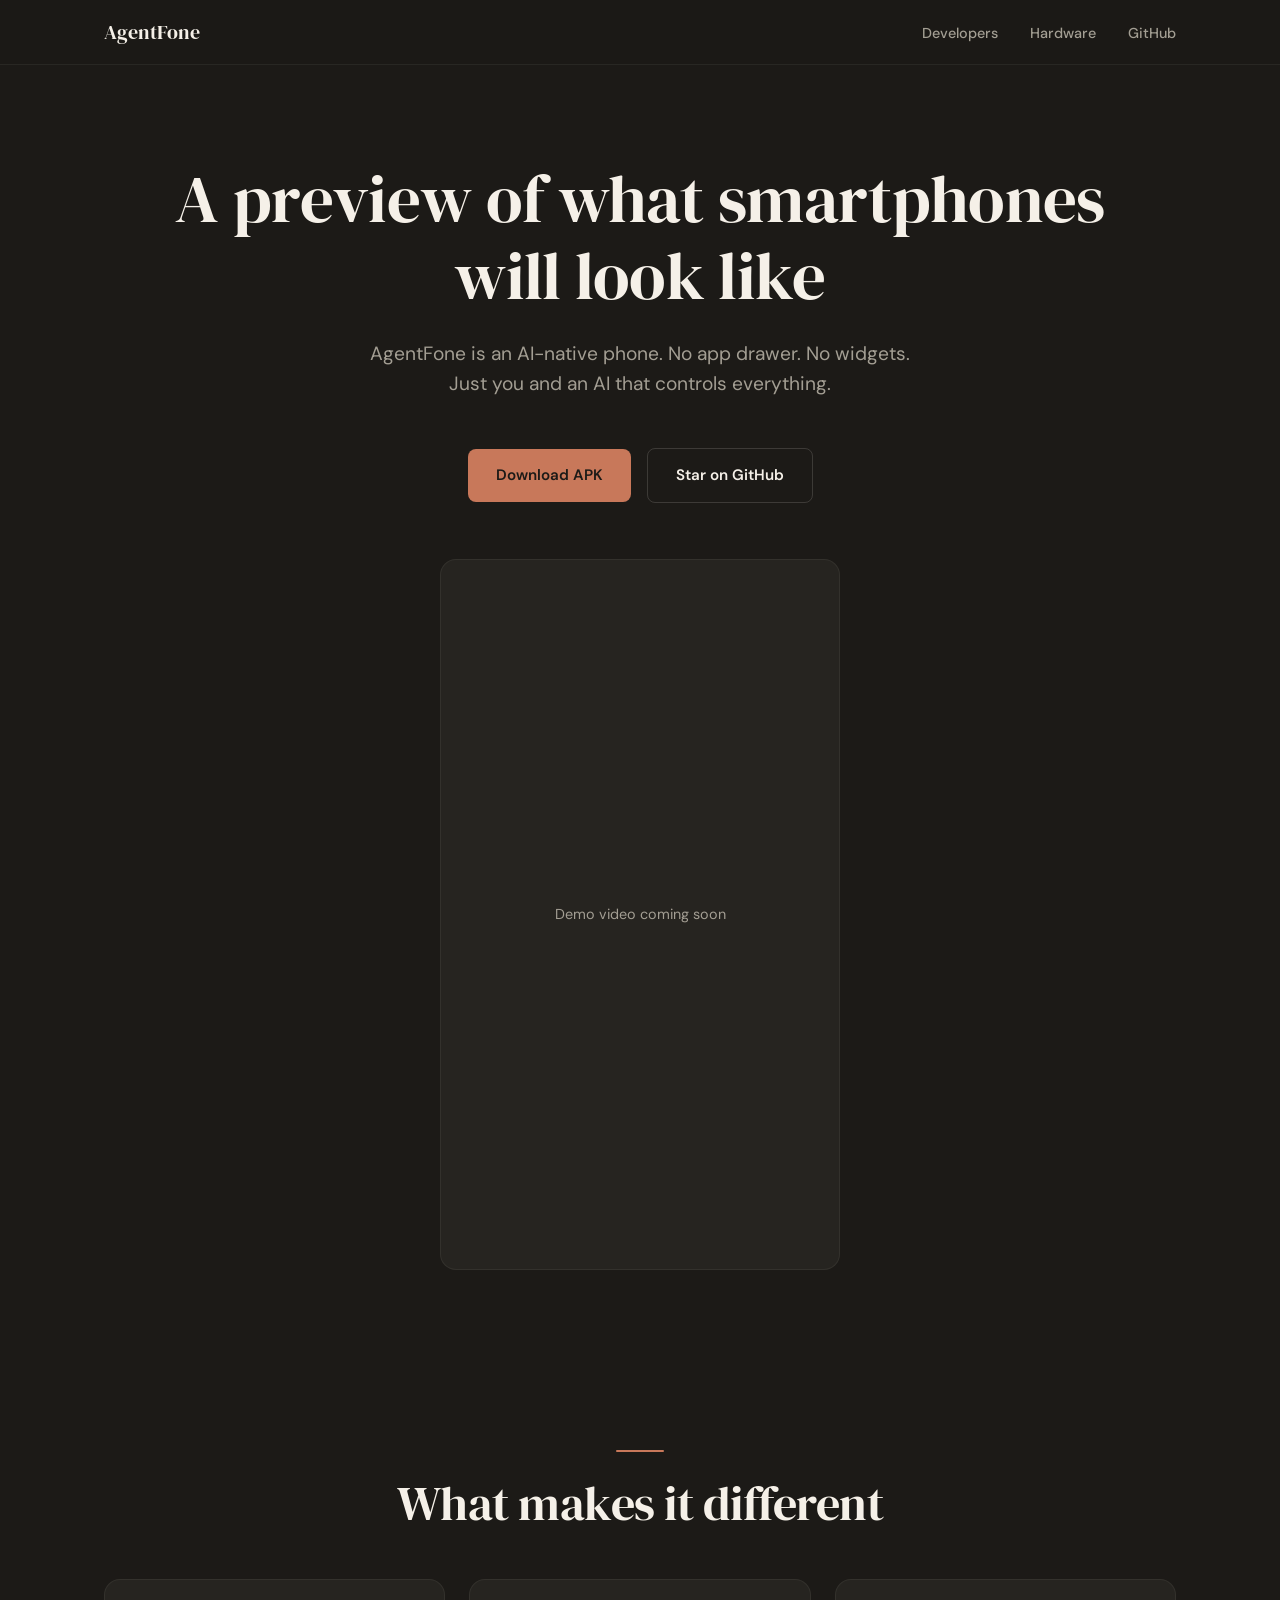
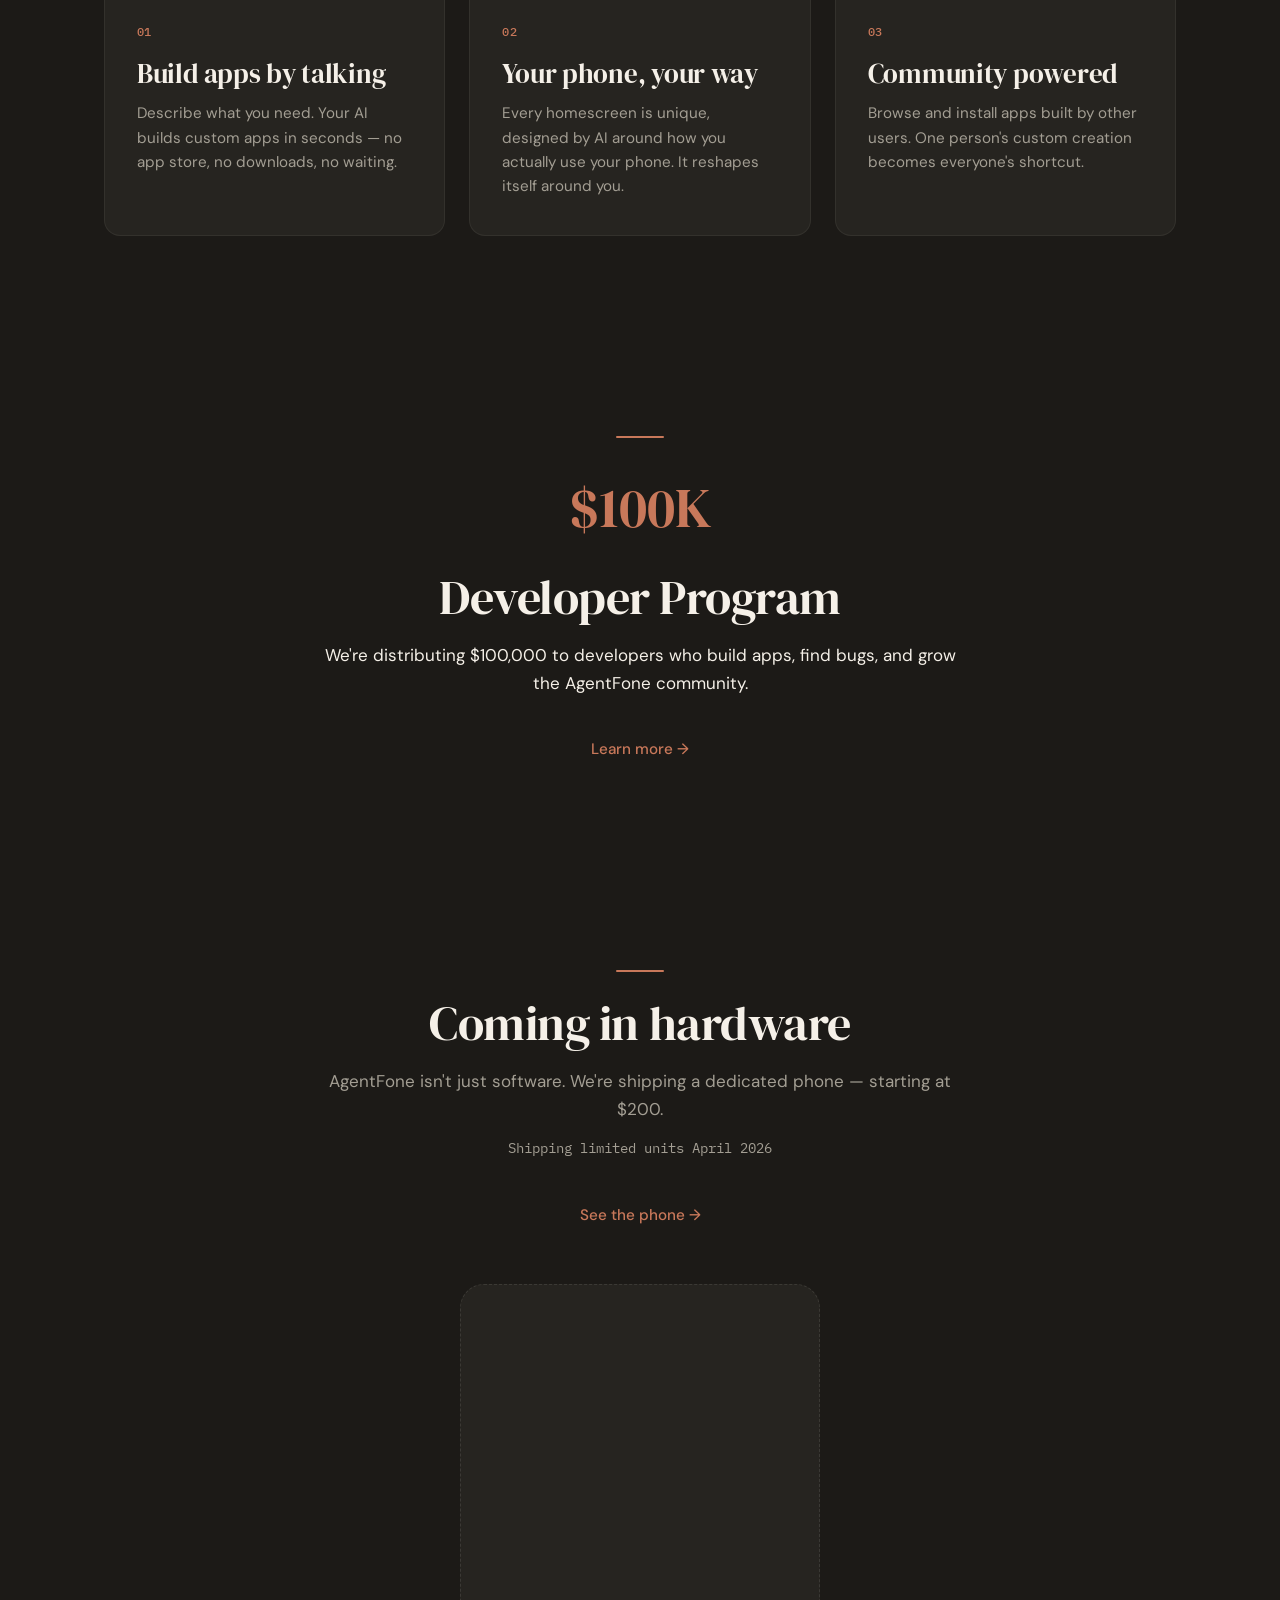
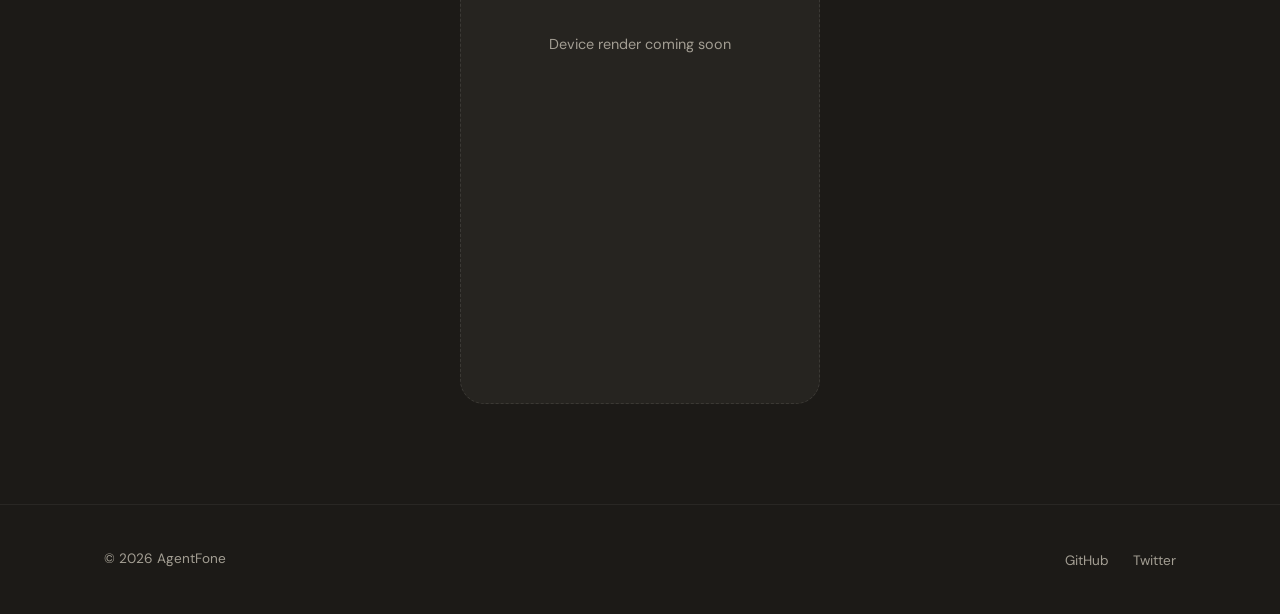
==== index.html @ 5f83a8c9 "Initial site: landing, developer program, hardware pages Static website for agentfone.io with dark t" ====
<!DOCTYPE html>
<html lang="en">
<head>
  <meta charset="UTF-8" />
  <meta name="viewport" content="width=device-width, initial-scale=1.0" />
  <title>AgentFone — A preview of what smartphones will look like</title>
  <meta name="description" content="AgentFone is an AI-native phone. No app drawer. No widgets. Just you and an AI that controls everything." />
  <meta property="og:title" content="AgentFone" />
  <meta property="og:description" content="A preview of what smartphones will look like" />
  <meta property="og:type" content="website" />
  <meta property="og:url" content="https://agentfone.io" />
  <link rel="stylesheet" href="styles.css" />
  <link rel="icon" href="data:image/svg+xml,<svg xmlns='http://www.w3.org/2000/svg' viewBox='0 0 100 100'><text y='.9em' font-size='90'>📱</text></svg>" />
</head>
<body>

  <!-- Nav -->
  <nav>
    <div class="container">
      <a href="/" class="nav-logo">AgentFone</a>
      <button class="nav-hamburger" aria-label="Menu" onclick="document.querySelector('.nav-links').classList.toggle('open')">
        <span></span><span></span><span></span>
      </button>
      <ul class="nav-links">
        <li><a href="/developers.html">Developers</a></li>
        <li><a href="/hardware.html">Hardware</a></li>
        <li><a href="https://github.com/anthropics/agentfone" target="_blank">GitHub</a></li>
      </ul>
    </div>
  </nav>

  <!-- Hero -->
  <section class="hero">
    <div class="container">
      <h1 class="fade-in">A preview of what smartphones<br />will look like</h1>
      <p class="subtitle fade-in">AgentFone is an AI-native phone. No app drawer. No widgets. Just you and an AI that controls everything.</p>
      <div class="hero-actions fade-in">
        <a href="https://github.com/anthropics/agentfone/releases" class="btn btn-primary" target="_blank">Download APK</a>
        <a href="https://github.com/anthropics/agentfone" class="btn btn-secondary" target="_blank">Star on GitHub</a>
      </div>

      <!-- Video -->
      <div class="video-wrapper fade-in">
        <iframe
          src="https://www.youtube.com/embed/?rel=0&modestbranding=1"
          title="AgentFone demo"
          allow="accelerometer; autoplay; clipboard-write; encrypted-media; gyroscope; picture-in-picture"
          allowfullscreen
        ></iframe>
        <div class="video-placeholder">Demo video coming soon</div>
      </div>
    </div>
  </section>

  <!-- Features -->
  <section>
    <div class="container">
      <div class="section-header fade-in">
        <div class="divider"></div>
        <h2>What makes it different</h2>
      </div>
      <div class="card-grid">
        <div class="card fade-in">
          <div class="card-label">01</div>
          <h3>Build apps by talking</h3>
          <p>Describe what you need. Your AI builds custom apps in seconds — no app store, no downloads, no waiting.</p>
        </div>
        <div class="card fade-in">
          <div class="card-label">02</div>
          <h3>Your phone, your way</h3>
          <p>Every homescreen is unique, designed by AI around how you actually use your phone. It reshapes itself around you.</p>
        </div>
        <div class="card fade-in">
          <div class="card-label">03</div>
          <h3>Community powered</h3>
          <p>Browse and install apps built by other users. One person's custom creation becomes everyone's shortcut.</p>
        </div>
      </div>
    </div>
  </section>

  <!-- Developer Program -->
  <section>
    <div class="container dev-program fade-in">
      <div class="divider"></div>
      <div class="amount">$100K</div>
      <h2>Developer Program</h2>
      <p class="subtitle" style="margin: 16px auto 32px;">We're distributing $100,000 to developers who build apps, find bugs, and grow the AgentFone community.</p>
      <a href="/developers.html" class="btn btn-ghost">Learn more &rarr;</a>
    </div>
  </section>

  <!-- Hardware Teaser -->
  <section>
    <div class="container teaser-block fade-in">
      <div class="divider"></div>
      <h2>Coming in hardware</h2>
      <p>AgentFone isn't just software. We're shipping a dedicated phone — starting at $200.</p>
      <p class="mono muted" style="margin-top: 8px;">Shipping limited units April 2026</p>
      <a href="/hardware.html" class="btn btn-ghost" style="margin-top: 24px;">See the phone &rarr;</a>
      <div class="device-placeholder">
        Device render coming soon
      </div>
    </div>
  </section>

  <!-- Footer -->
  <footer>
    <div class="container">
      <span class="copyright">&copy; 2026 AgentFone</span>
      <ul class="footer-links">
        <li><a href="https://github.com/anthropics/agentfone" target="_blank">GitHub</a></li>
        <li><a href="https://twitter.com/agentfone" target="_blank">Twitter</a></li>
      </ul>
    </div>
  </footer>

  <script src="main.js"></script>
</body>
</html>
---- styles.css ----
/* ============================================================
   AgentFone — Global Styles
   Palette: #1C1A17 bg, #262420 surface, #F5F0E8 text,
            #A39E93 muted, #C8785A terracotta accent
   ============================================================ */

@import url('https://fonts.googleapis.com/css2?family=DM+Sans:ital,opsz,wght@0,9..40,300;0,9..40,400;0,9..40,500;0,9..40,600;1,9..40,400&family=DM+Serif+Display&family=IBM+Plex+Mono:wght@400;500&display=swap');

/* ---- Reset ---- */
*, *::before, *::after { margin: 0; padding: 0; box-sizing: border-box; }

html {
  scroll-behavior: smooth;
  -webkit-text-size-adjust: 100%;
}

body {
  background: #1C1A17;
  color: #F5F0E8;
  font-family: 'DM Sans', system-ui, -apple-system, sans-serif;
  font-size: 17px;
  line-height: 1.65;
  -webkit-font-smoothing: antialiased;
  -moz-osx-font-smoothing: grayscale;
  overflow-x: hidden;
}

/* ---- Typography ---- */
h1, h2, h3, h4 {
  font-family: 'DM Serif Display', Georgia, serif;
  font-weight: 400;
  line-height: 1.15;
  letter-spacing: -0.01em;
}

h1 { font-size: clamp(2.4rem, 6vw, 4.2rem); }
h2 { font-size: clamp(1.8rem, 4vw, 3rem); }
h3 { font-size: clamp(1.3rem, 2.5vw, 1.7rem); }

p { max-width: 640px; }

a {
  color: #C8785A;
  text-decoration: none;
  transition: opacity 0.2s;
}
a:hover { opacity: 0.8; }

.mono {
  font-family: 'IBM Plex Mono', monospace;
  font-size: 0.85em;
}

.muted { color: #A39E93; }
.accent { color: #C8785A; }

/* ---- Layout ---- */
.container {
  width: 100%;
  max-width: 1120px;
  margin: 0 auto;
  padding: 0 24px;
}

section {
  padding: 100px 0;
}

/* ---- Nav ---- */
nav {
  position: fixed;
  top: 0;
  left: 0;
  right: 0;
  z-index: 100;
  background: rgba(28, 26, 23, 0.85);
  backdrop-filter: blur(16px);
  -webkit-backdrop-filter: blur(16px);
  border-bottom: 1px solid rgba(245, 240, 232, 0.06);
}

nav .container {
  display: flex;
  align-items: center;
  justify-content: space-between;
  height: 64px;
}

.nav-logo {
  font-family: 'DM Serif Display', Georgia, serif;
  font-size: 1.25rem;
  color: #F5F0E8;
  text-decoration: none;
}
.nav-logo:hover { opacity: 1; }

.nav-links {
  display: flex;
  align-items: center;
  gap: 32px;
  list-style: none;
}

.nav-links a {
  color: #A39E93;
  font-size: 0.9rem;
  font-weight: 500;
  transition: color 0.2s;
}
.nav-links a:hover { color: #F5F0E8; opacity: 1; }

.nav-hamburger {
  display: none;
  background: none;
  border: none;
  cursor: pointer;
  padding: 8px;
}
.nav-hamburger span {
  display: block;
  width: 22px;
  height: 2px;
  background: #F5F0E8;
  margin: 5px 0;
  transition: all 0.3s;
}

/* Mobile nav */
@media (max-width: 640px) {
  .nav-hamburger { display: block; }
  .nav-links {
    display: none;
    position: absolute;
    top: 64px;
    left: 0;
    right: 0;
    flex-direction: column;
    background: rgba(28, 26, 23, 0.97);
    backdrop-filter: blur(16px);
    padding: 24px;
    gap: 20px;
    border-bottom: 1px solid rgba(245, 240, 232, 0.06);
  }
  .nav-links.open { display: flex; }
}

/* ---- Buttons ---- */
.btn {
  display: inline-flex;
  align-items: center;
  gap: 8px;
  padding: 14px 28px;
  border-radius: 8px;
  font-family: 'DM Sans', sans-serif;
  font-size: 0.95rem;
  font-weight: 600;
  cursor: pointer;
  border: none;
  transition: transform 0.15s, box-shadow 0.2s, opacity 0.2s;
}
.btn:hover { transform: translateY(-1px); opacity: 1; }
.btn:active { transform: translateY(0); }

.btn-primary {
  background: #C8785A;
  color: #1C1A17;
}
.btn-primary:hover {
  box-shadow: 0 8px 32px rgba(200, 120, 90, 0.3);
  color: #1C1A17;
}

.btn-secondary {
  background: transparent;
  color: #F5F0E8;
  border: 1px solid rgba(245, 240, 232, 0.15);
}
.btn-secondary:hover {
  border-color: rgba(245, 240, 232, 0.3);
  color: #F5F0E8;
}

.btn-ghost {
  background: transparent;
  color: #C8785A;
  padding: 8px 0;
  font-weight: 500;
}

/* ---- Hero ---- */
.hero {
  padding-top: 160px;
  padding-bottom: 80px;
  text-align: center;
}

.hero h1 {
  margin-bottom: 24px;
}

.hero .subtitle {
  font-size: clamp(1rem, 2vw, 1.2rem);
  color: #A39E93;
  max-width: 580px;
  margin: 0 auto 48px;
  line-height: 1.6;
}

.hero-actions {
  display: flex;
  align-items: center;
  justify-content: center;
  gap: 16px;
  flex-wrap: wrap;
}

/* ---- Video Embed ---- */
.video-wrapper {
  max-width: 400px;
  margin: 56px auto 0;
  border-radius: 16px;
  overflow: hidden;
  background: #262420;
  aspect-ratio: 9/16;
  position: relative;
  border: 1px solid rgba(245, 240, 232, 0.06);
}

.video-wrapper iframe {
  width: 100%;
  height: 100%;
  border: none;
}

.video-placeholder {
  display: flex;
  align-items: center;
  justify-content: center;
  width: 100%;
  height: 100%;
  color: #A39E93;
  font-size: 0.9rem;
}

/* ---- Cards ---- */
.card-grid {
  display: grid;
  grid-template-columns: repeat(auto-fit, minmax(280px, 1fr));
  gap: 24px;
  margin-top: 48px;
}

.card {
  background: #262420;
  border: 1px solid rgba(245, 240, 232, 0.06);
  border-radius: 16px;
  padding: 36px 32px;
  transition: border-color 0.25s, transform 0.2s;
}
.card:hover {
  border-color: rgba(200, 120, 90, 0.25);
  transform: translateY(-2px);
}

.card h3 {
  margin-bottom: 12px;
}

.card p {
  color: #A39E93;
  font-size: 0.95rem;
  line-height: 1.6;
}

.card-label {
  display: inline-block;
  font-family: 'IBM Plex Mono', monospace;
  font-size: 0.78rem;
  font-weight: 500;
  color: #C8785A;
  margin-bottom: 16px;
  letter-spacing: 0.04em;
}

/* ---- Section Headers ---- */
.section-header {
  text-align: center;
  margin-bottom: 16px;
}

.section-header p {
  margin: 16px auto 0;
  color: #A39E93;
  font-size: 1.05rem;
}

/* ---- Divider ---- */
.divider {
  width: 48px;
  height: 2px;
  background: #C8785A;
  margin: 0 auto 24px;
  border-radius: 1px;
}

/* ---- Hardware Teaser ---- */
.teaser-block {
  text-align: center;
}

.teaser-block h2 {
  margin-bottom: 16px;
}

.teaser-block p {
  margin: 0 auto 12px;
  color: #A39E93;
}

.device-placeholder {
  max-width: 360px;
  margin: 48px auto 0;
  aspect-ratio: 9/18;
  background: #262420;
  border: 1px dashed rgba(245, 240, 232, 0.1);
  border-radius: 24px;
  display: flex;
  align-items: center;
  justify-content: center;
  color: #A39E93;
  font-size: 0.9rem;
}

/* ---- Developer Program Section ---- */
.dev-program {
  text-align: center;
}

.dev-program .amount {
  font-family: 'DM Serif Display', Georgia, serif;
  font-size: clamp(2rem, 5vw, 3.5rem);
  color: #C8785A;
  margin-bottom: 16px;
}

/* ---- Specs Table ---- */
.specs-table {
  max-width: 560px;
  margin: 48px auto 0;
}

.spec-row {
  display: flex;
  justify-content: space-between;
  padding: 14px 0;
  border-bottom: 1px solid rgba(245, 240, 232, 0.06);
}

.spec-label {
  color: #A39E93;
  font-size: 0.9rem;
}

.spec-value {
  font-weight: 500;
  font-size: 0.9rem;
  text-align: right;
}

/* ---- Waitlist Form ---- */
.waitlist-form {
  display: flex;
  gap: 12px;
  max-width: 440px;
  margin: 40px auto 0;
  flex-wrap: wrap;
  justify-content: center;
}

.waitlist-form input[type="email"] {
  flex: 1;
  min-width: 220px;
  padding: 14px 20px;
  border-radius: 8px;
  border: 1px solid rgba(245, 240, 232, 0.12);
  background: #262420;
  color: #F5F0E8;
  font-family: 'DM Sans', sans-serif;
  font-size: 0.95rem;
  outline: none;
  transition: border-color 0.2s;
}

.waitlist-form input[type="email"]::placeholder {
  color: #A39E93;
}

.waitlist-form input[type="email"]:focus {
  border-color: #C8785A;
}

.waitlist-message {
  text-align: center;
  margin-top: 12px;
  font-size: 0.9rem;
}

/* ---- How It Works ---- */
.steps {
  display: grid;
  grid-template-columns: repeat(auto-fit, minmax(200px, 1fr));
  gap: 32px;
  margin-top: 48px;
  text-align: center;
}

.step-number {
  display: inline-flex;
  align-items: center;
  justify-content: center;
  width: 40px;
  height: 40px;
  border-radius: 50%;
  background: rgba(200, 120, 90, 0.15);
  color: #C8785A;
  font-family: 'IBM Plex Mono', monospace;
  font-weight: 600;
  font-size: 0.9rem;
  margin-bottom: 16px;
}

.step h3 {
  margin-bottom: 8px;
  font-size: 1.1rem;
}

.step p {
  color: #A39E93;
  font-size: 0.9rem;
  margin: 0 auto;
}

/* ---- Anti-gaming Note ---- */
.note-box {
  max-width: 640px;
  margin: 56px auto 0;
  padding: 28px 32px;
  background: rgba(200, 120, 90, 0.06);
  border-left: 3px solid #C8785A;
  border-radius: 0 12px 12px 0;
}

.note-box p {
  color: #A39E93;
  font-size: 0.9rem;
  max-width: none;
}

.note-box strong {
  color: #F5F0E8;
}

/* ---- Editorial Block ---- */
.editorial {
  max-width: 700px;
  margin: 0 auto;
  text-align: center;
}

.editorial .big-text {
  font-family: 'DM Serif Display', Georgia, serif;
  font-size: clamp(1.4rem, 3vw, 2.2rem);
  line-height: 1.35;
  margin-bottom: 32px;
  color: #F5F0E8;
}

.editorial p {
  margin: 0 auto 20px;
  color: #A39E93;
  font-size: 1.05rem;
  line-height: 1.7;
}

/* ---- Price Badge ---- */
.price-tag {
  display: inline-block;
  font-family: 'DM Serif Display', Georgia, serif;
  font-size: clamp(2.5rem, 6vw, 4rem);
  color: #C8785A;
  margin: 24px 0 16px;
}

.price-note {
  font-size: 0.9rem;
  color: #A39E93;
}

/* ---- LED Feature ---- */
.led-feature {
  max-width: 600px;
  margin: 56px auto 0;
  padding: 36px;
  background: #262420;
  border-radius: 16px;
  border: 1px solid rgba(245, 240, 232, 0.06);
  text-align: center;
}

.led-bar {
  width: 200px;
  height: 4px;
  margin: 0 auto 20px;
  background: linear-gradient(90deg, transparent, #C8785A, transparent);
  border-radius: 2px;
  animation: pulse-led 2.5s ease-in-out infinite;
}

@keyframes pulse-led {
  0%, 100% { opacity: 0.3; }
  50% { opacity: 1; }
}

.led-feature h3 {
  margin-bottom: 8px;
}

.led-feature p {
  color: #A39E93;
  font-size: 0.9rem;
  margin: 0 auto;
}

/* ---- Footer ---- */
footer {
  padding: 40px 0;
  border-top: 1px solid rgba(245, 240, 232, 0.06);
}

footer .container {
  display: flex;
  align-items: center;
  justify-content: space-between;
  flex-wrap: wrap;
  gap: 16px;
}

footer .copyright {
  color: #A39E93;
  font-size: 0.85rem;
}

footer .footer-links {
  display: flex;
  gap: 24px;
  list-style: none;
}

footer .footer-links a {
  color: #A39E93;
  font-size: 0.85rem;
}
footer .footer-links a:hover { color: #F5F0E8; }

/* ---- Fade-in Animation ---- */
.fade-in {
  opacity: 0;
  transform: translateY(24px);
  transition: opacity 0.7s ease, transform 0.7s ease;
}

.fade-in.visible {
  opacity: 1;
  transform: translateY(0);
}

/* ---- Tier grid (4 cols on desktop) ---- */
.tier-grid {
  display: grid;
  grid-template-columns: repeat(auto-fit, minmax(240px, 1fr));
  gap: 24px;
  margin-top: 48px;
}

.tier-card {
  background: #262420;
  border: 1px solid rgba(245, 240, 232, 0.06);
  border-radius: 16px;
  padding: 32px 28px;
  transition: border-color 0.25s, transform 0.2s;
}
.tier-card:hover {
  border-color: rgba(200, 120, 90, 0.25);
  transform: translateY(-2px);
}

.tier-amount {
  font-family: 'IBM Plex Mono', monospace;
  font-size: 1.6rem;
  font-weight: 600;
  color: #C8785A;
  margin-bottom: 8px;
}

.tier-card h3 {
  margin-bottom: 12px;
}

.tier-card p {
  color: #A39E93;
  font-size: 0.9rem;
  line-height: 1.6;
}

/* ---- Responsive adjustments ---- */
@media (max-width: 640px) {
  section { padding: 72px 0; }
  .hero { padding-top: 120px; padding-bottom: 56px; }
  .card-grid { grid-template-columns: 1fr; }
  .tier-grid { grid-template-columns: 1fr; }
  .hero-actions { flex-direction: column; }
  .hero-actions .btn { width: 100%; justify-content: center; }
  .waitlist-form { flex-direction: column; }
  .waitlist-form input[type="email"] { min-width: unset; }
  footer .container { flex-direction: column; text-align: center; }
}
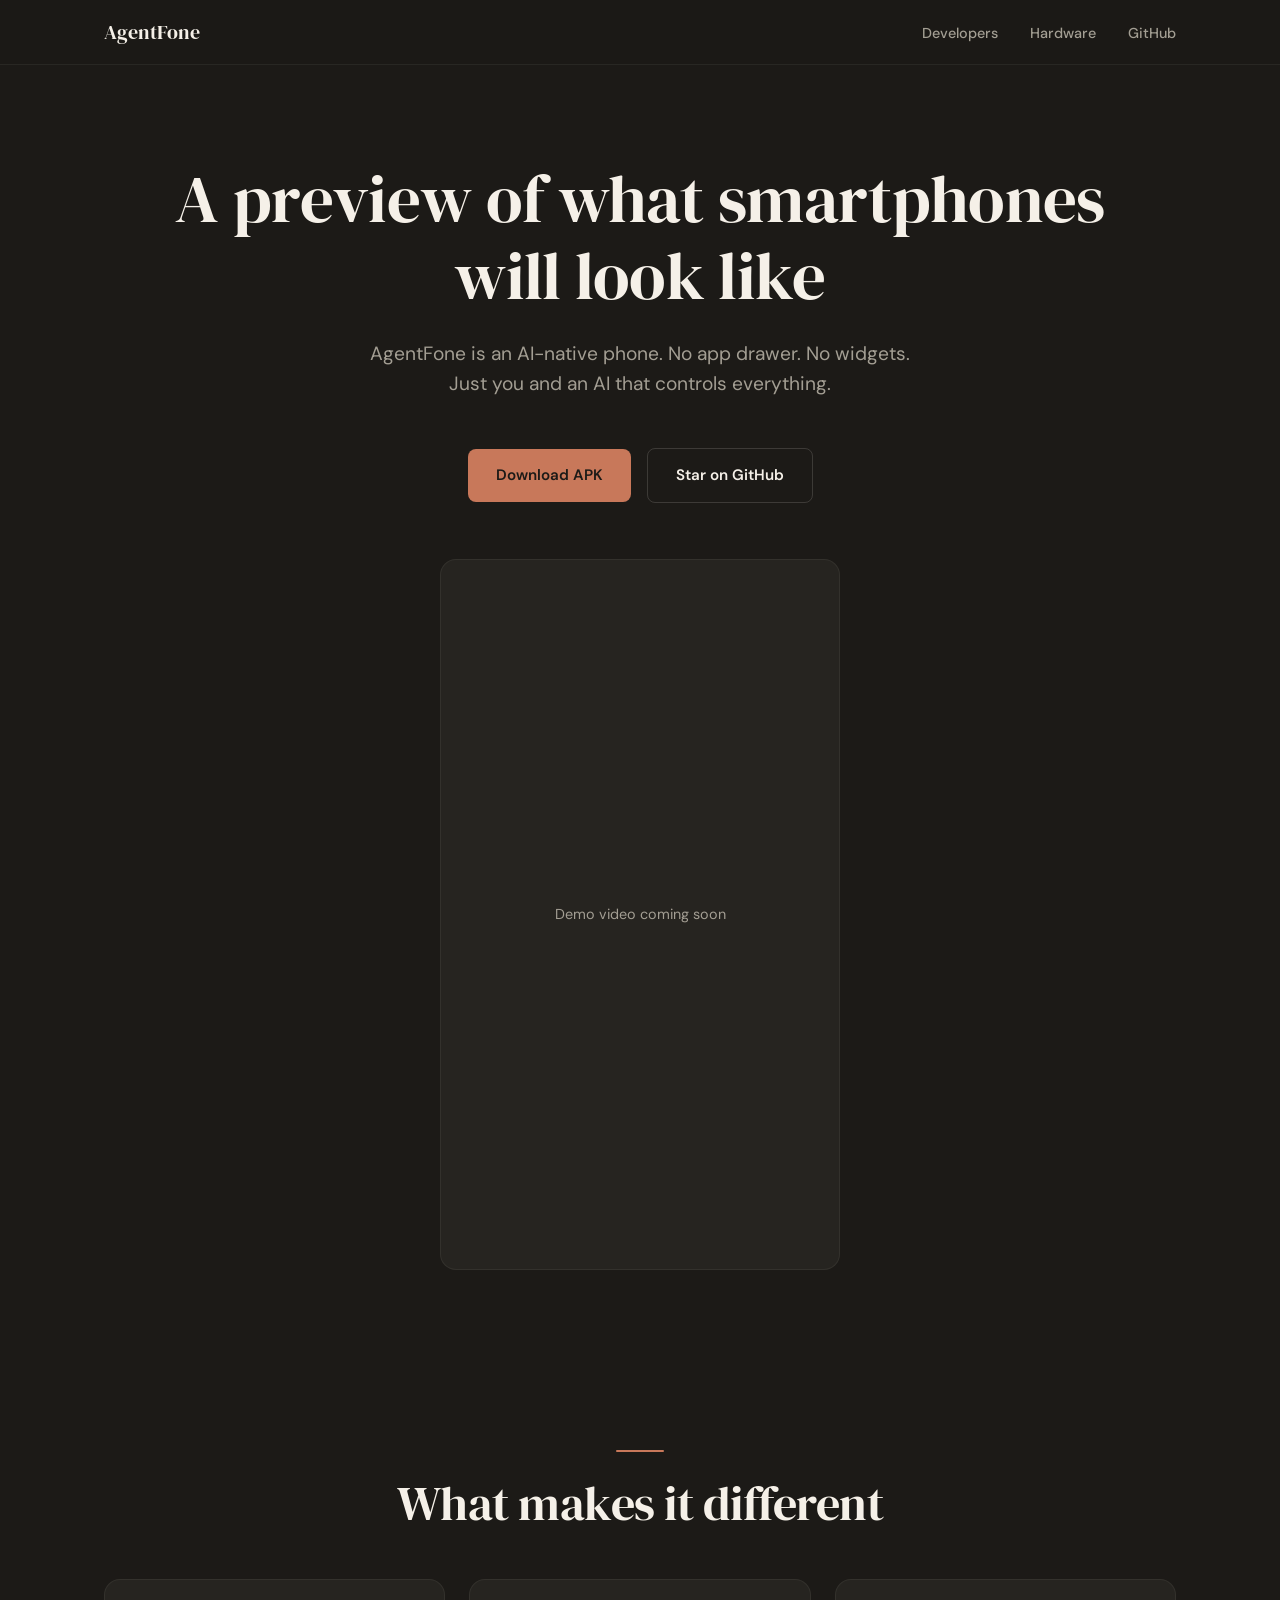
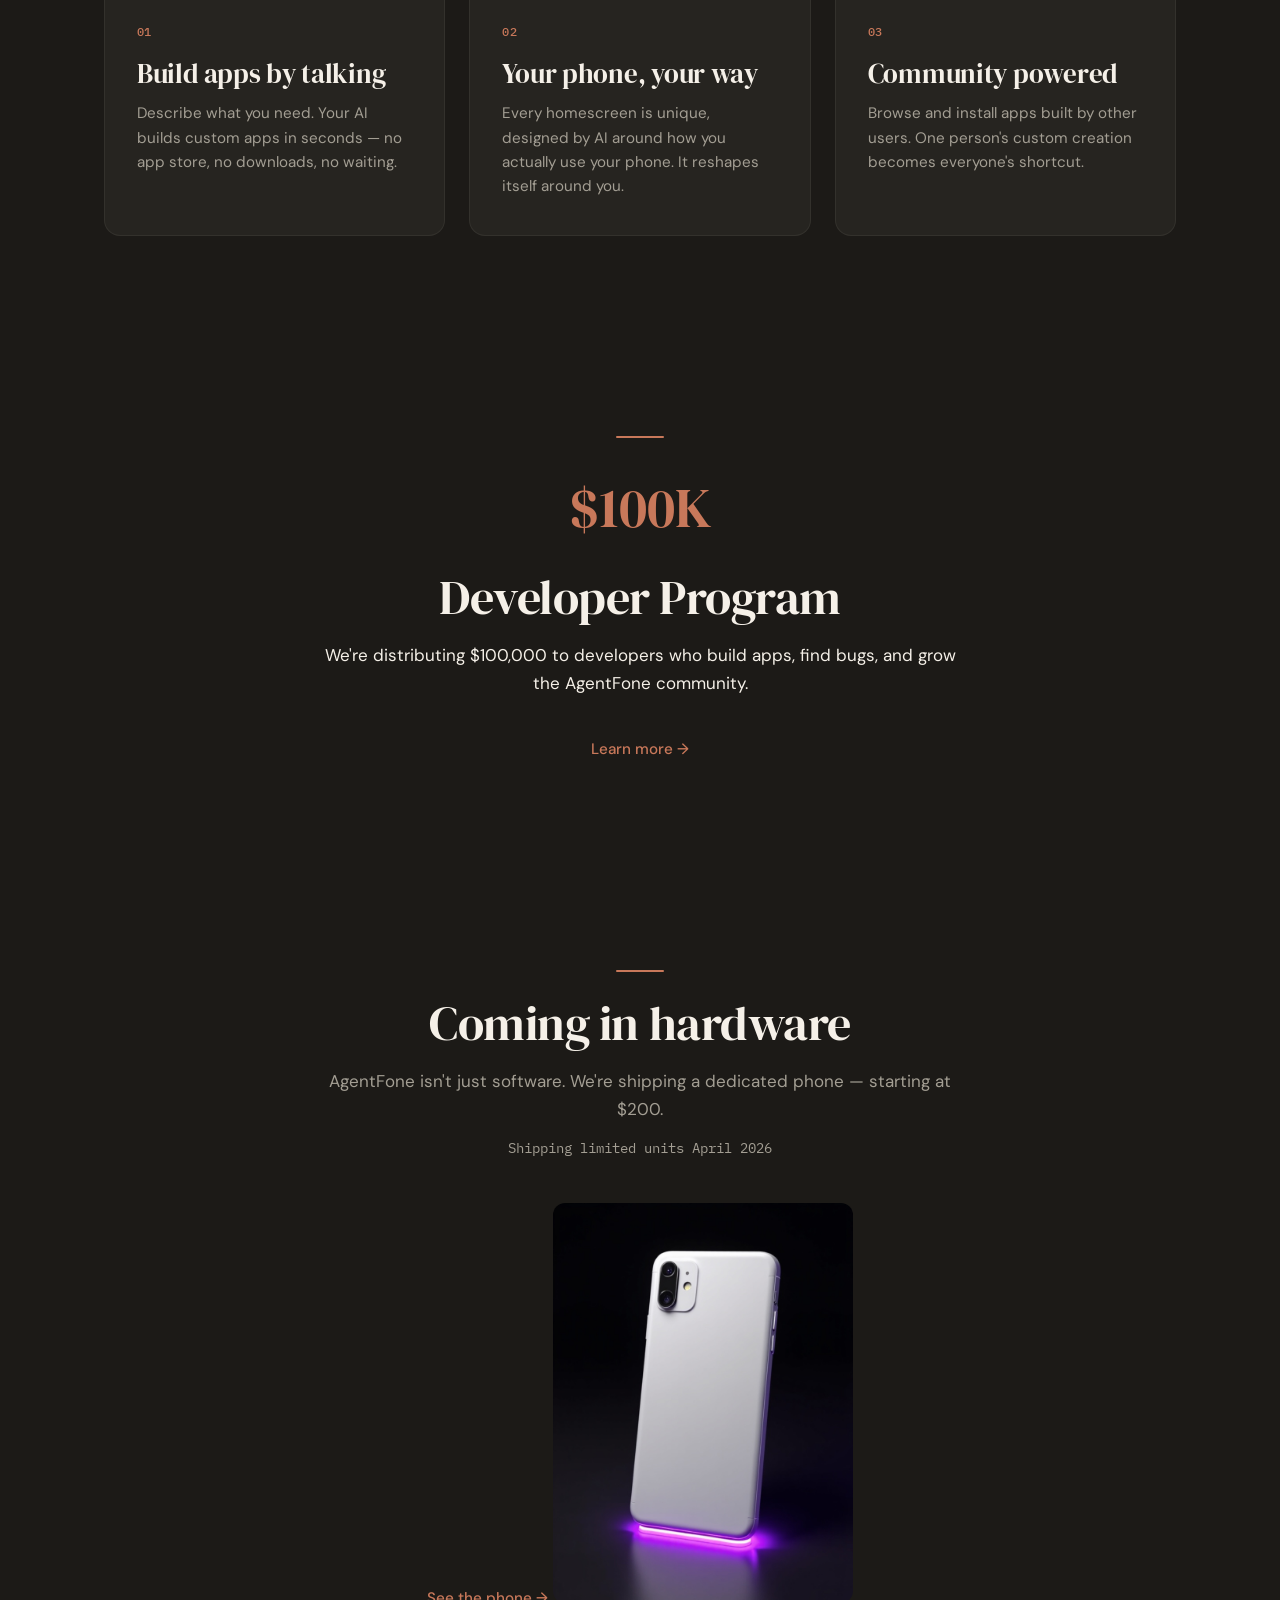
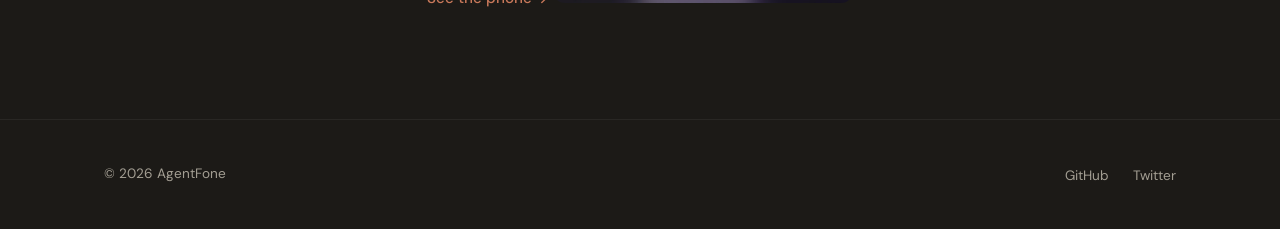
==== commit 20e55d5c: "Add AI-generated device render (white slab, purple LED strip)" ====
--- a/index.html
+++ b/index.html
@@ -24,7 +24,7 @@
       <ul class="nav-links">
         <li><a href="/developers.html">Developers</a></li>
         <li><a href="/hardware.html">Hardware</a></li>
-        <li><a href="https://github.com/anthropics/agentfone" target="_blank">GitHub</a></li>
+        <li><a href="https://github.com/karam/agentfone" target="_blank">GitHub</a></li>
       </ul>
     </div>
   </nav>
@@ -35,8 +35,8 @@
       <h1 class="fade-in">A preview of what smartphones<br />will look like</h1>
       <p class="subtitle fade-in">AgentFone is an AI-native phone. No app drawer. No widgets. Just you and an AI that controls everything.</p>
       <div class="hero-actions fade-in">
-        <a href="https://github.com/anthropics/agentfone/releases" class="btn btn-primary" target="_blank">Download APK</a>
-        <a href="https://github.com/anthropics/agentfone" class="btn btn-secondary" target="_blank">Star on GitHub</a>
+        <a href="https://github.com/karam/agentfone/releases" class="btn btn-primary" target="_blank">Download APK</a>
+        <a href="https://github.com/karam/agentfone" class="btn btn-secondary" target="_blank">Star on GitHub</a>
       </div>
 
       <!-- Video -->
@@ -98,9 +98,7 @@
       <p>AgentFone isn't just software. We're shipping a dedicated phone — starting at $200.</p>
       <p class="mono muted" style="margin-top: 8px;">Shipping limited units April 2026</p>
       <a href="/hardware.html" class="btn btn-ghost" style="margin-top: 24px;">See the phone &rarr;</a>
-      <div class="device-placeholder">
-        Device render coming soon
-      </div>
+      <img src="device.jpg" alt="AgentFone" style="max-width: 300px; margin-top: 32px; border-radius: 12px;" />
     </div>
   </section>
 
@@ -109,7 +107,7 @@
     <div class="container">
       <span class="copyright">&copy; 2026 AgentFone</span>
       <ul class="footer-links">
-        <li><a href="https://github.com/anthropics/agentfone" target="_blank">GitHub</a></li>
+        <li><a href="https://github.com/karam/agentfone" target="_blank">GitHub</a></li>
         <li><a href="https://twitter.com/agentfone" target="_blank">Twitter</a></li>
       </ul>
     </div>
